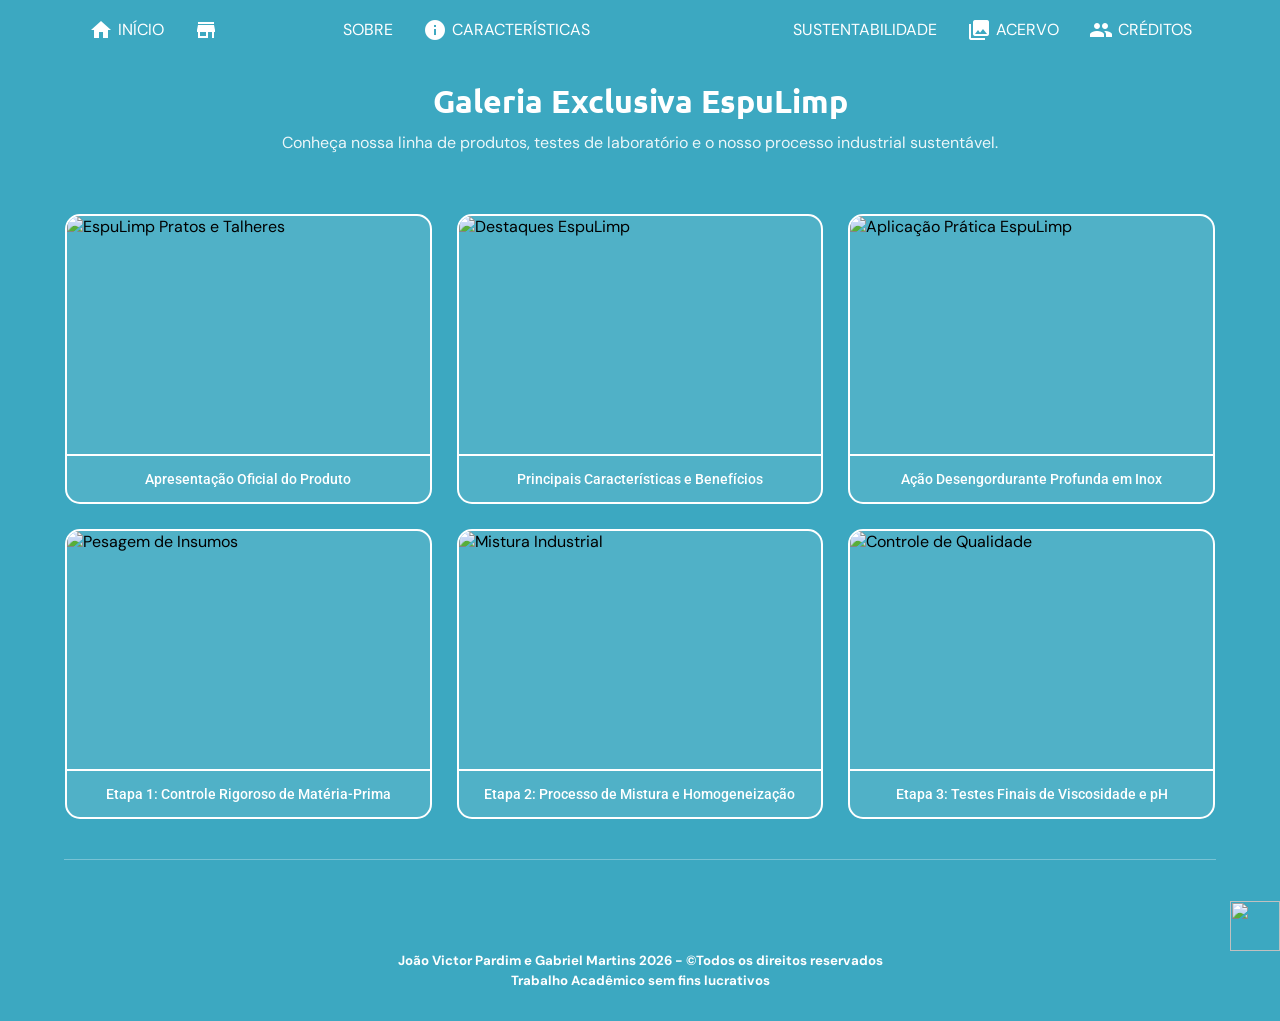
==== acervo.html @ ac210108 "Add files via upload" ====
<!doctype html>
<html lang="pt-br">
    <head>
        <title>EspuLimp-Brilho como você nunca viu</title>
        <meta charset="utf-8">
        <link rel="preconnect" href="https://fonts.googleapis.com">
        <link rel="preconnect" href="https://fonts.gstatic.com" crossorigin>
        <link href="https://fonts.googleapis.com/css2?family=DM+Sans:ital,opsz,wght@0,9..40,100..1000;1,9..40,100..1000&family=Roboto:ital,wght@0,100..900;1,100..900&display=swap" rel="stylesheet">
        <link href="https://fonts.googleapis.com/icon?family=Material+Icons" rel="stylesheet">
        <link rel="preconnect" href="https://fonts.googleapis.com">
        <link rel="preconnect" href="https://fonts.gstatic.com" crossorigin>
        <link href="https://fonts.googleapis.com/css2?family=Ubuntu:ital,wght@0,300;0,400;0,500;0,700;1,300;1,400;1,500;1,700&display=swap" rel="stylesheet">
        <link rel="stylesheet" href="style5.css">
        <link rel="icon" type="image/jpg" href="img/favicon.png">
    </head>
    <body>
        <nav id="menu">
            <ul>
                <li> <a href="index.html"><i class="material-icons left">home</i>Início</a></li>
                <li> <a href="espulimp.html"><i class="material-icons left">storefront</i>Sobre</a></li>
                <li> <a href="carac.html"><i class="material-icons left">info</i>Características</a></li>
                <li> <a href="sustentabilidade.html"><i class="material-icons left">compost</i>Sustentabilidade</a></li>
                <li> <a href="acervo.html"><i class="material-icons left">photo_library</i>Acervo</a></li>
                <li> <a href="creditos.html"><i class="material-icons left">group</i>Créditos</a></li>
            </ul>
        </nav>
        <br>
        <h1>Galeria Exclusiva EspuLimp</h1>
        <p class="subtitulo">Conheça nossa linha de produtos, testes de laboratório e o nosso processo industrial sustentável.</p>
        <br>
        <div class="galeria-container">
            <div class="galeria-item">
                <img src="img/apr1.png" alt="EspuLimp Pratos e Talheres">
                <div class="legenda">Apresentação Oficial do Produto</div>
            </div>
            <div class="galeria-item">
                <img src="img/car1.png" alt="Destaques EspuLimp">
                <div class="legenda">Principais Características e Benefícios</div>
            </div>
            <div class="galeria-item">
                <img src="img/car2.png" alt="Aplicação Prática EspuLimp">
                <div class="legenda">Ação Desengordurante Profunda em Inox</div>
            </div>
            <div class="galeria-item">
                <img src="img/etp1.jpeg" alt="Pesagem de Insumos">
                <div class="legenda">Etapa 1: Controle Rigoroso de Matéria-Prima</div>
            </div>
            <div class="galeria-item">
                <img src="img/etp2.jpeg" alt="Mistura Industrial">
                <div class="legenda">Etapa 2: Processo de Mistura e Homogeneização</div>
            </div>
            <div class="galeria-item">
                <img src="img/etp3.jpeg" alt="Controle de Qualidade">
                <div class="legenda">Etapa 3: Testes Finais de Viscosidade e pH</div>
            </div>
        </div>
        <hr><br>
         <a href="#" ><img src="img/seta.png" class="ancora"></a>
        <h5>João Victor Pardim e Gabriel Martins 2026 - &copyTodos os direitos reservados<br>
        Trabalho Acadêmico sem fins lucrativos</h5>
    </body>
</html>
---- style5.css ----
*{
    margin:0px;
    padding:0px;
    box-sizing: border-box;
}
body{
    background: #3ca8c1;
    font-family: 'DM Sans', sans-serif;
}
#menu{
    width: 100%;
    height: 60px;
    background: #3ca8c1;
    text-align: center;
}
#menu ul {
    list-style: none;
    display: inline-block;
    padding: 0;
    margin: 0;
}
#menu li{
    display: block;
    float: left;
}
#menu a{
    float: left;
    text-decoration: none;
    color: #ffffff;
    text-transform: uppercase;
    line-height: 60px;
    height: 60px;
    padding: 0px 15px;
    display: flex;
    align-items: center;
}
#menu a:hover{
    background: #007bff;
}
#menu i.left{
    margin-right: 5px;
}
h1{
    text-align: center;
    font-family: "Ubuntu", sans-serif;
    color: #ffffff;
}
.subtitulo {
    text-align: center;
    color: #ffffff;
    margin-top: 10px;
    font-size: 16px;
    opacity: 0.9;
}
.galeria-container {
    display: flex;
    flex-wrap: wrap;
    justify-content: center;
    gap: 25px;
    max-width: 90%;
    margin: 40px auto;
}
.galeria-item {
    background-color: rgba(255, 255, 255, 0.1);
    border: 2px solid #ffffff;
    border-radius: 15px;
    width: calc(33.333% - 17px); /* Três fotos por linha perfeitamente espaçadas */
    overflow: hidden;
    transition: transform 0.3s ease, box-shadow 0.3s ease;
}
.galeria-item:hover {
    transform: translateY(-5px);
    box-shadow: 0 10px 20px rgba(0, 0, 0, 0.2);
}
.galeria-item img {
    width: 100%;
    height: 240px;
    object-fit: cover;
    display: block;
    border-bottom: 2px solid #ffffff;
}
.legenda {
    padding: 15px;
    color: #ffffff;
    text-align: center;
    font-family: "Roboto", sans-serif;
    font-size: 14px;
    font-weight: 500;
}
hr {
    border: 0;
    height: 1px;
    background: rgba(255, 255, 255, 0.3);
    width: 90%;
    margin: 40px auto 20px auto;
}
h5{
    text-align: center;
    color: #ffffff;
    font-family: 'DM Sans', sans-serif;
    padding-bottom: 30px;
    line-height: 1.5;
}
@media(max-width: 900px) {
    .galeria-item {
        width: calc(50% - 13px); 
    }
}
@media(max-width: 600px) {
    .galeria-item {
        width: 100%; 
    }
}
.ancora{
   display: block;
   width: 50px;
   height: 50px;
   margin-left: auto;
   margin-right: 0;
}
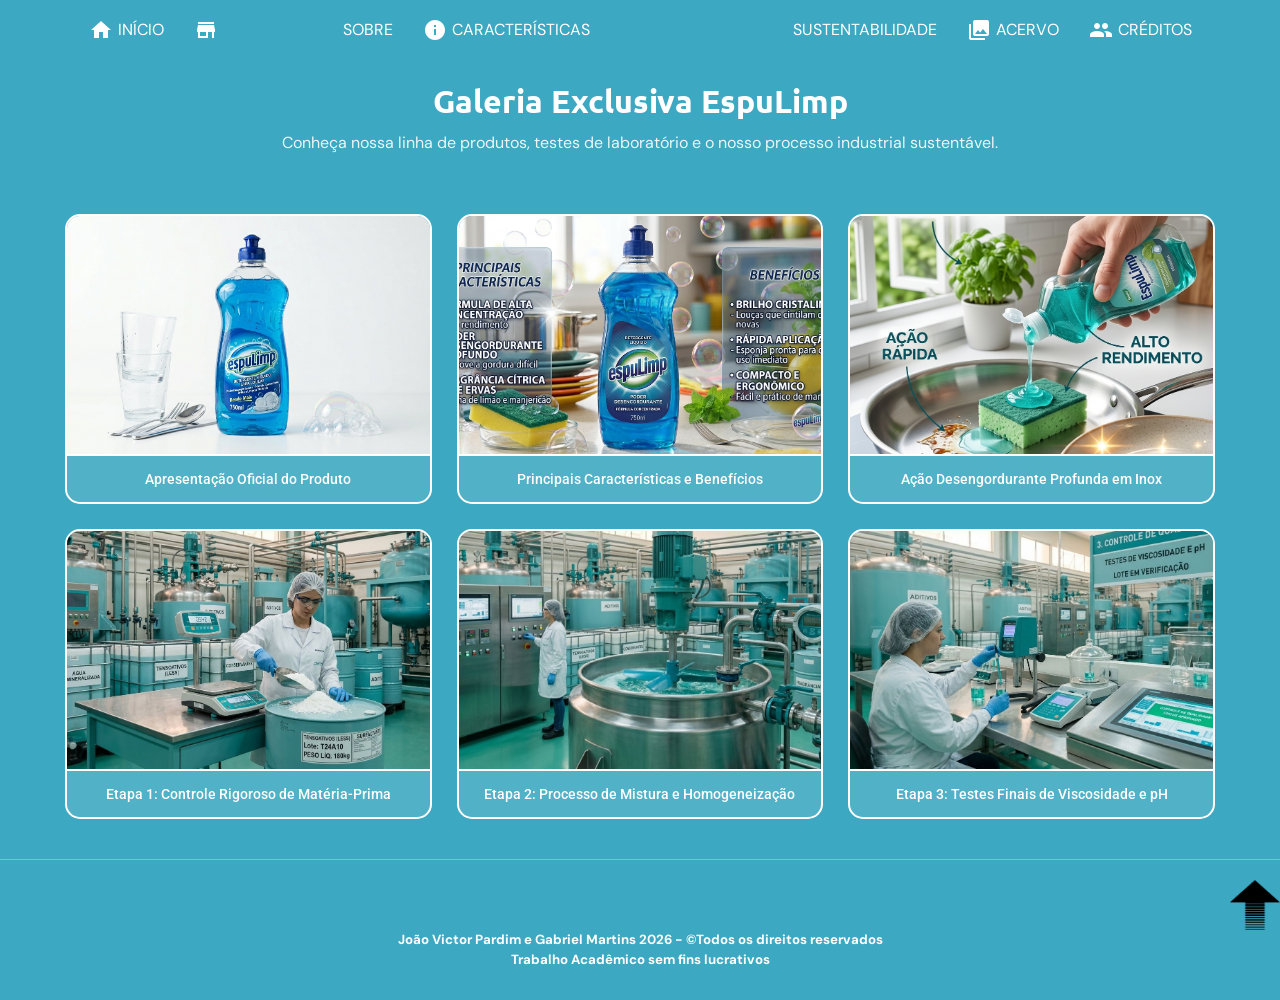
==== commit 483d2bbf: "Add files via upload" ====
--- a/acervo.html
+++ b/acervo.html
@@ -11,7 +11,7 @@
         <link rel="preconnect" href="https://fonts.gstatic.com" crossorigin>
         <link href="https://fonts.googleapis.com/css2?family=Ubuntu:ital,wght@0,300;0,400;0,500;0,700;1,300;1,400;1,500;1,700&display=swap" rel="stylesheet">
         <link rel="stylesheet" href="style5.css">
-        <link rel="icon" type="image/jpg" href="img/favicon.png">
+        <link rel="icon" type="image/jpg" href="img2/favicon.png">
     </head>
     <body>
         <nav id="menu">
@@ -30,32 +30,32 @@
         <br>
         <div class="galeria-container">
             <div class="galeria-item">
-                <img src="img/apr1.png" alt="EspuLimp Pratos e Talheres">
+                <img src="img2/apr1.png" alt="EspuLimp Pratos e Talheres">
                 <div class="legenda">Apresentação Oficial do Produto</div>
             </div>
             <div class="galeria-item">
-                <img src="img/car1.png" alt="Destaques EspuLimp">
+                <img src="img2/car1.png" alt="Destaques EspuLimp">
                 <div class="legenda">Principais Características e Benefícios</div>
             </div>
             <div class="galeria-item">
-                <img src="img/car2.png" alt="Aplicação Prática EspuLimp">
+                <img src="img2/car2.png" alt="Aplicação Prática EspuLimp">
                 <div class="legenda">Ação Desengordurante Profunda em Inox</div>
             </div>
             <div class="galeria-item">
-                <img src="img/etp1.jpeg" alt="Pesagem de Insumos">
+                <img src="img2/etp1.jpeg" alt="Pesagem de Insumos">
                 <div class="legenda">Etapa 1: Controle Rigoroso de Matéria-Prima</div>
             </div>
             <div class="galeria-item">
-                <img src="img/etp2.jpeg" alt="Mistura Industrial">
+                <img src="img2/etp2.jpeg" alt="Mistura Industrial">
                 <div class="legenda">Etapa 2: Processo de Mistura e Homogeneização</div>
             </div>
             <div class="galeria-item">
-                <img src="img/etp3.jpeg" alt="Controle de Qualidade">
+                <img src="img2/etp3.jpeg" alt="Controle de Qualidade">
                 <div class="legenda">Etapa 3: Testes Finais de Viscosidade e pH</div>
             </div>
         </div>
-        <hr><br>
-         <a href="#" ><img src="img/seta.png" class="ancora"></a>
+        <hr>
+         <a href="#" ><img src="img2/seta.png" class="ancora"></a>
         <h5>João Victor Pardim e Gabriel Martins 2026 - &copyTodos os direitos reservados<br>
         Trabalho Acadêmico sem fins lucrativos</h5>
     </body>
--- a/style5.css
+++ b/style5.css
@@ -91,7 +91,7 @@
     border: 0;
     height: 1px;
     background: rgba(255, 255, 255, 0.3);
-    width: 90%;
+    width: 100%;
     margin: 40px auto 20px auto;
 }
 h5{
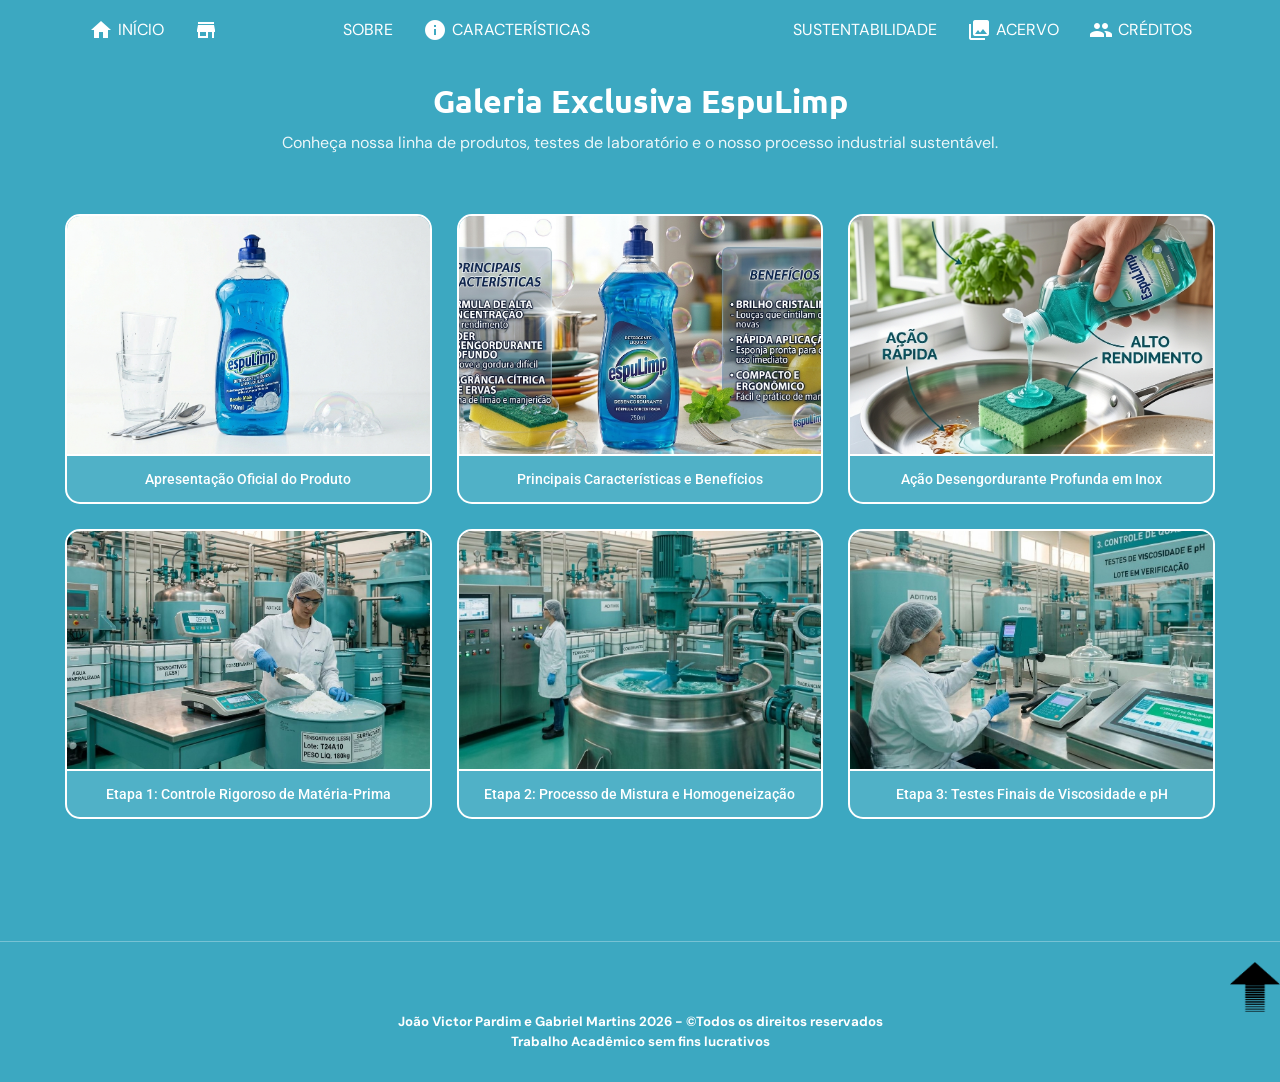
==== commit f99462db: "Fix HTML encoding issues in acervo.html" ====
--- a/acervo.html
+++ b/acervo.html
@@ -54,9 +54,10 @@
                 <div class="legenda">Etapa 3: Testes Finais de Viscosidade e pH</div>
             </div>
         </div>
+        <br><br>
         <hr>
          <a href="#" ><img src="img2/seta.png" class="ancora"></a>
         <h5>João Victor Pardim e Gabriel Martins 2026 - &copyTodos os direitos reservados<br>
         Trabalho Acadêmico sem fins lucrativos</h5>
     </body>
-</html>+</html>
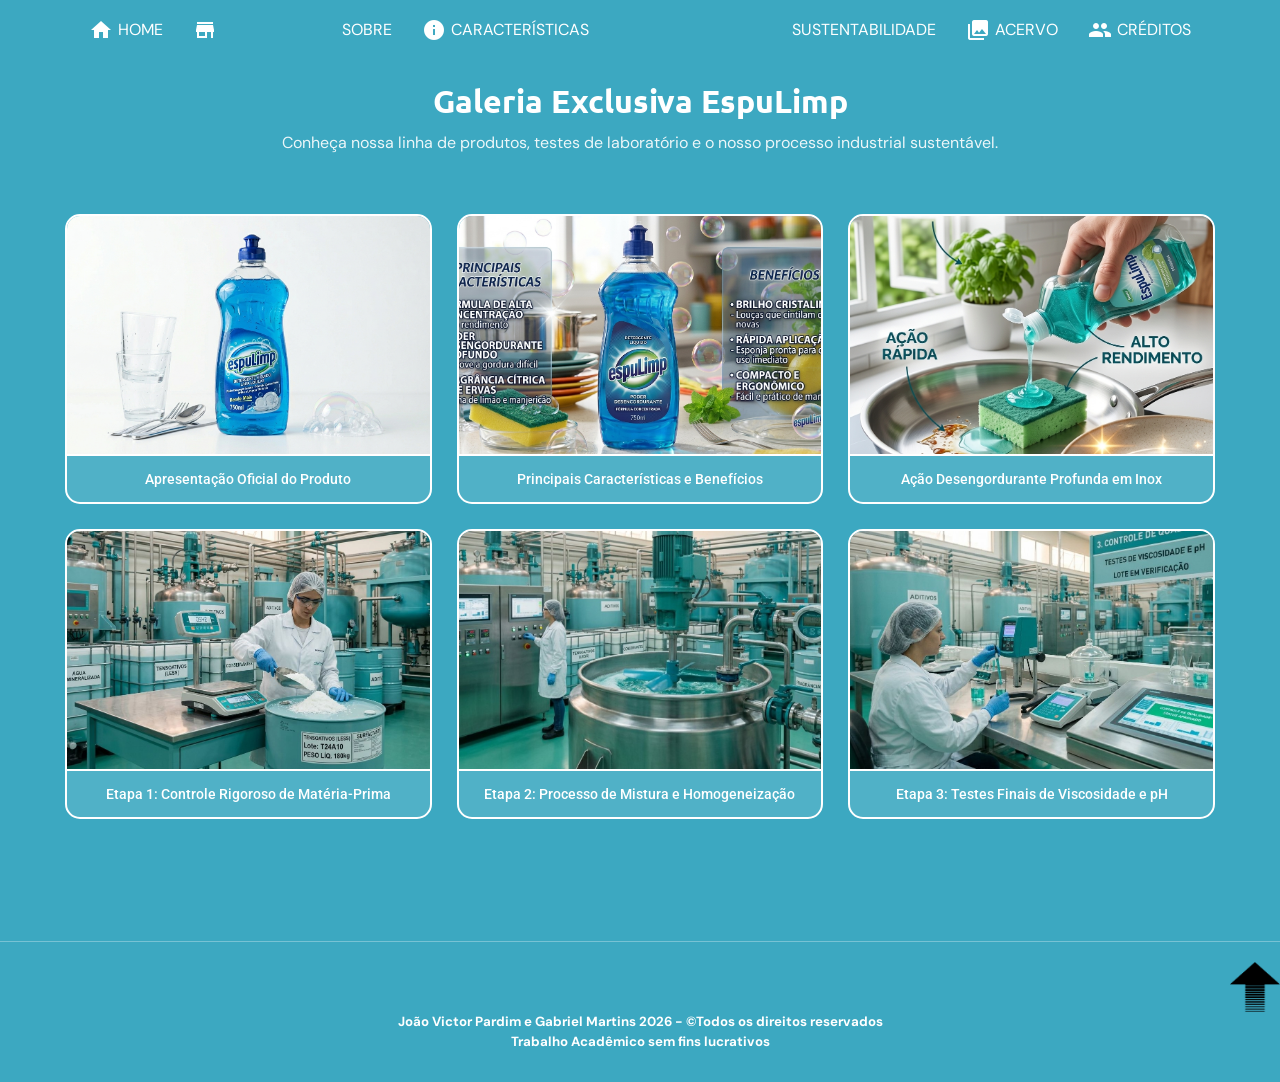
==== commit 43823c44: "Fix HTML encoding issues in acervo.html" ====
--- a/acervo.html
+++ b/acervo.html
@@ -16,7 +16,7 @@
     <body>
         <nav id="menu">
             <ul>
-                <li> <a href="index.html"><i class="material-icons left">home</i>Início</a></li>
+                <li> <a href="index.html"><i class="material-icons left">home</i>Home</a></li>
                 <li> <a href="espulimp.html"><i class="material-icons left">storefront</i>Sobre</a></li>
                 <li> <a href="carac.html"><i class="material-icons left">info</i>Características</a></li>
                 <li> <a href="sustentabilidade.html"><i class="material-icons left">compost</i>Sustentabilidade</a></li>
